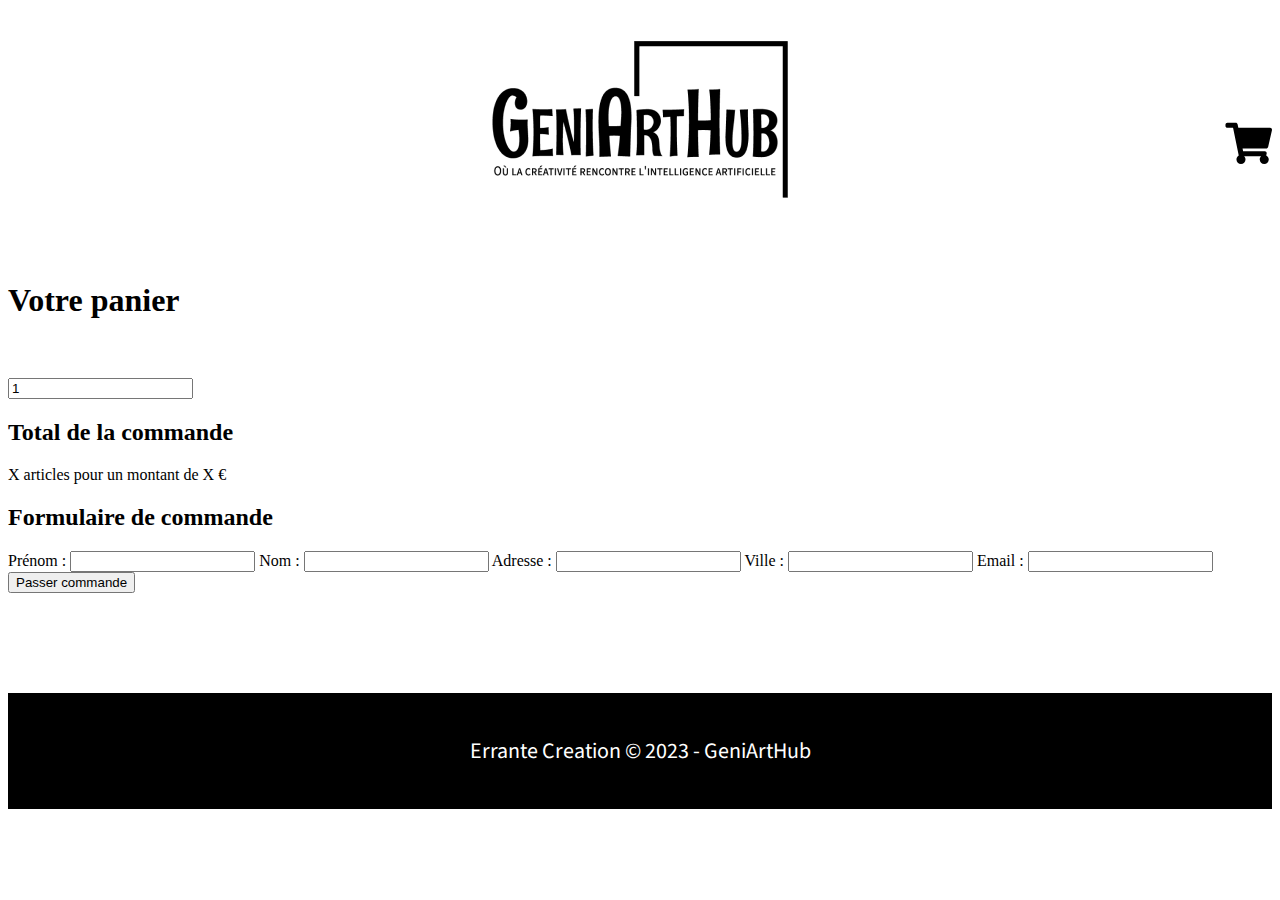
==== front/cart.html @ f2d9289b "Modifie la page product" ====
<!DOCTYPE html>
<html lang="fr">
<head>
    <meta charset="UTF-8">
    <meta name="viewport" content="width=device-width, initial-scale=1.0">
    <link rel="stylesheet" href="https://necolas.github.io/normalize.css/8.0.1/normalize.css">
    <link rel="stylesheet" href="css/style.css">
    <title></title>
</head>
<body class="page">
    <header>
        <div>
            <a href="index.html">
                <img src="img/logo-black.png" alt="Logo GeniArtHub version sombre">
            </a>
            <a href="cart.html"><img src="img/cart.svg" alt="Aller au panier"></a>
        </div>
    </header>

    <main>
        <section id="section-cart">
            <h1>Votre panier</h1>
            <div id="row-cart">
                <div id="flex-cart">
                    <!-- ForEach -->
                    <img src="" alt="">
                    <h2></h2>
                    <p id="format-cart"></p>
                    <p id="prix-cart"></p>
                    <div>
                        <p id="quantite-cart"></p>
                        <input type="number" name="quantity" placeholder="1" value="1" minlength="1">
                    </div>
                    <a id="delete-article" href=""></a>
                </div>
                <h2>Total de la commande</h2>
                <p>X articles pour un montant de X €</p>
            </div>
        </section>

        <section id="section-cart-form">
            <h2>Formulaire de commande</h2>
            <form action="post">
                <label for="prenom">Prénom :</label>
                <input type="text" name="prenom">

                <label for="nom">Nom :</label>
                <input type="text" name="nom">

                <label for="adresse">Adresse :</label>
                <input type="text" name="adresse">

                <label for="ville">Ville :</label>
                <input type="text" name="ville">

                <label for="email">Email :</label>
                <input type="mail" name="email">

                <button>Passer commande</button>
            </form>
        </section>
    </main>

    <footer>
        <p>Errante Creation © 2023 - GeniArtHub</p>
    </footer>
    <script src="js/cart.js"></script>
</body>
</html>
---- front/css/style.css ----
@import url('https://fonts.googleapis.com/css2?family=Rum+Raisin&family=Source+Sans+3:wght@400;900&display=swap');
html {
    --scroll-behavior: smooth;
    scroll-behavior: smooth;
}
.row {
    max-width: 1440px;
    margin:auto;
    width: 100%;
}
header {
    background-color: black;
    height:125px;
    display: flex;
    align-items: center;
}
.hero {
    background: #000;
    margin:0;
    min-height: calc(100vh - 125px);
    display: flex;
    background-image: url("../img/images-art.png");
    background-repeat: no-repeat;
    background-size: cover;
}
.hero h1 {
    margin: 0;
    padding:0;
    color: #FFF;
    text-align: center;
    font-family: 'Source Sans 3', sans-serif;
    font-size: 96px;
    font-style: normal;
    font-weight: 900;
    line-height: normal;
}

.hero a {
    background: #EE7F43;
    display: inline-block;
    color:#FFF;
    text-align: center;
    font-family: 'Source Sans 3', sans-serif;
    font-size: 32px;
    font-style: normal;
    font-weight: 900;
    line-height: normal;
    text-decoration: none;
    padding:12px 57px;
    margin-top: 50px;
}

.hero .row {
    text-align: center;
}

.productlist {
    max-width: 1440px;
    margin:auto;
    text-align: center;
}
.productlist > div {
    position:relative;
}
.productlist > div > img {
    margin:78px 0;
}
.productlist > div > a {
    position: absolute;
    top: 50%;
    right: 0;
}

.productlist .products {
    display:grid;
    grid-template-columns: repeat(3, 1fr);
    gap:30px;
    row-gap: 57px;
}

.products img {
    width:100%;
}

.products article {
    position: relative;
    display: flex;
    align-items: flex-end;
    justify-content: center;
}
.products article a {
    background: #EE7F43;
    display: inline-block;
    color:#FFF;
    text-align: center;
    font-family: 'Source Sans 3', sans-serif;
    font-size: 32px;
    font-style: normal;
    font-weight: 900;
    line-height: normal;
    text-decoration: none;
    padding:12px 57px;
    position:absolute;
    z-index: 9;
    bottom: -30px;
}

footer {
    margin-top: 100px;
    background:#000;
    text-align: center;
    color:#FFF;
    padding:20px 0;
}
footer p {
    font-family: 'Source Sans 3', sans-serif;
    font-size: 22px;
    font-style: normal;
    font-weight: 400;
    line-height: normal;
}

.page header {
    background-color: #fff;
    margin: auto;
    max-width: 1440px;
    height:auto;
    margin:41px auto 80px auto;
   
}
.page header div {
    display: flex;
    justify-content: center;
    align-items: center;
}

.page header div {
    position:relative;
    width: 100%;
}
.page header a:nth-child(2) {
    position:absolute;
    top:50%;
    right:0;
}

.detailoeuvre {
    max-width: 1440px;
    margin:auto;
}

.detailoeuvre article {
    display:grid; 
    grid-template-columns: repeat(2, 1fr);
    gap:85px;
}

figure {
    margin: 0;
    padding: 0;
}
.detailoeuvre img {
    width:100%;
    height:100%;
    object-fit: cover;
}
.detailoeuvre article > div {
    background-color: #F3F3F3;
    width: 100%;
    text-align: center;
}

.detailoeuvre h1,
.detailoeuvre h2 {
    color: #000;
    text-align: center;
    font-family: 'Rum Raisin', sans-serif;
    font-size: 36px;
    font-style: normal;
    font-weight: 400;
    line-height: normal;
}

.detailoeuvre article p {
    color: #000;
    font-family: 'Source Sans 3', sans-serif;
    font-size: 16px;
    font-style: normal;
    font-weight: 400;
    line-height: 187.2%; /* 29.952px */
    max-width: 80%;
    margin: auto;
}
div.price  {
    margin-bottom: 80px;
}
article > div > div.price > p {
    margin: auto;
    margin-top: 80px;
    text-align: center;
    color: #EE7F43;
    font-family: 'Source Sans 3', sans-serif;
    font-size: 32px;
    font-style: normal;
    font-weight: 400;
    line-height: normal;
}
.detailoeuvre .price .showprice {
    display:block;
    text-align: center;
    font-family: 'Source Sans 3', sans-serif;
    color: #000;
    font-size: 40px;
    font-style: normal;
    font-weight: 400;
    line-height: normal;
}
.declinaison input {
    border: 1px solid #EE7F43;
    font-family: 'Source Sans 3', sans-serif;
    height:66px;
    /* width:83px; */
    background-color: transparent;
    text-align: center;
    font-size: 32px;
    font-style: normal;
    font-weight: 400;
    line-height: normal;
    padding: 0;
}
.declinaison select {
    border: 1px solid #EE7F43;
    font-family: 'Source Sans 3', sans-serif;
    height:66px;
    background-color: transparent;
    padding-left:12px;
    font-size: 32px;
    font-style: normal;
    font-weight: 400;
    line-height: normal;

}
.declinaison {
    display:grid;
    grid-template-columns: 25% auto;
    width:80%;
    gap: 24px;
    margin:auto;
}
.button-buy {
    color: #FFF;
    text-align: center;
    font-family: 'Source Sans 3', sans-serif;
    font-size: 32px;
    font-style: normal;
    font-weight: 900;
    line-height: normal;
    background: #EE7F43;
    text-decoration: none;
    padding:12px 57px;
    margin: auto;
    display: inline-block;
    margin-top: 24px;
}
.detailoeuvre h2 {
    margin-top: 50px;
}

.detailoeuvre aside {
    color: #000;
    font-family: 'Source Sans 3', sans-serif;
    font-size: 24px;
    font-style: normal;
    font-weight: 400;
    line-height: normal;
}

p {
    white-space: break-spaces;
}
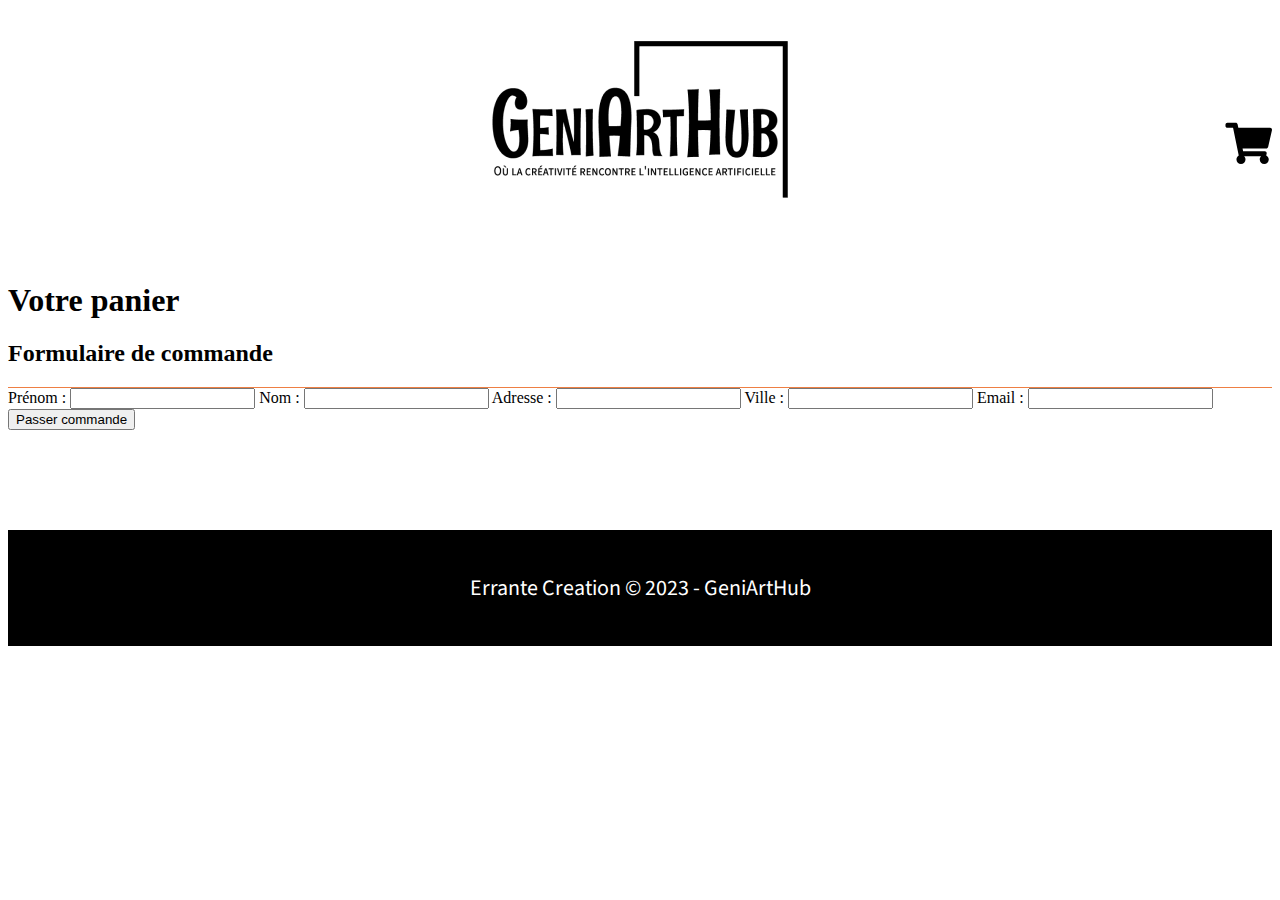
==== commit 18544758: "Ajout fonction panier" ====
--- a/front/cart.html
+++ b/front/cart.html
@@ -13,7 +13,9 @@
             <a href="index.html">
                 <img src="img/logo-black.png" alt="Logo GeniArtHub version sombre">
             </a>
-            <a href="cart.html"><img src="img/cart.svg" alt="Aller au panier"></a>
+            <a id="carticon" href="cart.html">
+                <img src="img/cart.svg" alt="Aller au panier">
+            </a>
         </div>
     </header>
 
@@ -23,24 +25,24 @@
             <div id="row-cart">
                 <div id="flex-cart">
                     <!-- ForEach -->
-                    <img src="" alt="">
+                    <!-- <img src="" alt="">
                     <h2></h2>
                     <p id="format-cart"></p>
                     <p id="prix-cart"></p>
                     <div>
                         <p id="quantite-cart"></p>
-                        <input type="number" name="quantity" placeholder="1" value="1" minlength="1">
+                        <input type="number" name="quantity" placeholder="" minlength="1">
                     </div>
-                    <a id="delete-article" href=""></a>
+                    <a id="delete-article" href=""></a> -->
                 </div>
-                <h2>Total de la commande</h2>
-                <p>X articles pour un montant de X €</p>
+                <!-- <h2>Total de la commande</h2>
+                <p>X articles pour un montant de X €</p> -->
             </div>
         </section>
 
         <section id="section-cart-form">
             <h2>Formulaire de commande</h2>
-            <form action="post">
+            <form id="cart-form" action="post">
                 <label for="prenom">Prénom :</label>
                 <input type="text" name="prenom">
 
@@ -65,5 +67,6 @@
         <p>Errante Creation © 2023 - GeniArtHub</p>
     </footer>
     <script src="js/cart.js"></script>
+    <script src="js/numberitem.js"></script>
 </body>
 </html>--- a/front/css/style.css
+++ b/front/css/style.css
@@ -277,4 +277,33 @@
 
 p {
     white-space: break-spaces;
+}
+
+#section-cart-form {
+    max-width: 1440px;
+    margin: auto;
+}
+
+#cart-form {
+    border-top: 1px solid #EE7F43;
+}
+
+#carticon a {
+    text-decoration: none;
+}
+
+#carticon span {
+    background-color: #ee7f43bd;
+    color: #fff;
+    padding: 8px;
+    font-size: 130%;
+    border-radius: 100%;
+    width: 32px;
+    height: 32px;
+    display: flex;
+    justify-content: center;
+    align-items: center;
+    position: absolute;
+    top: -30px;
+    left: -30px;
 }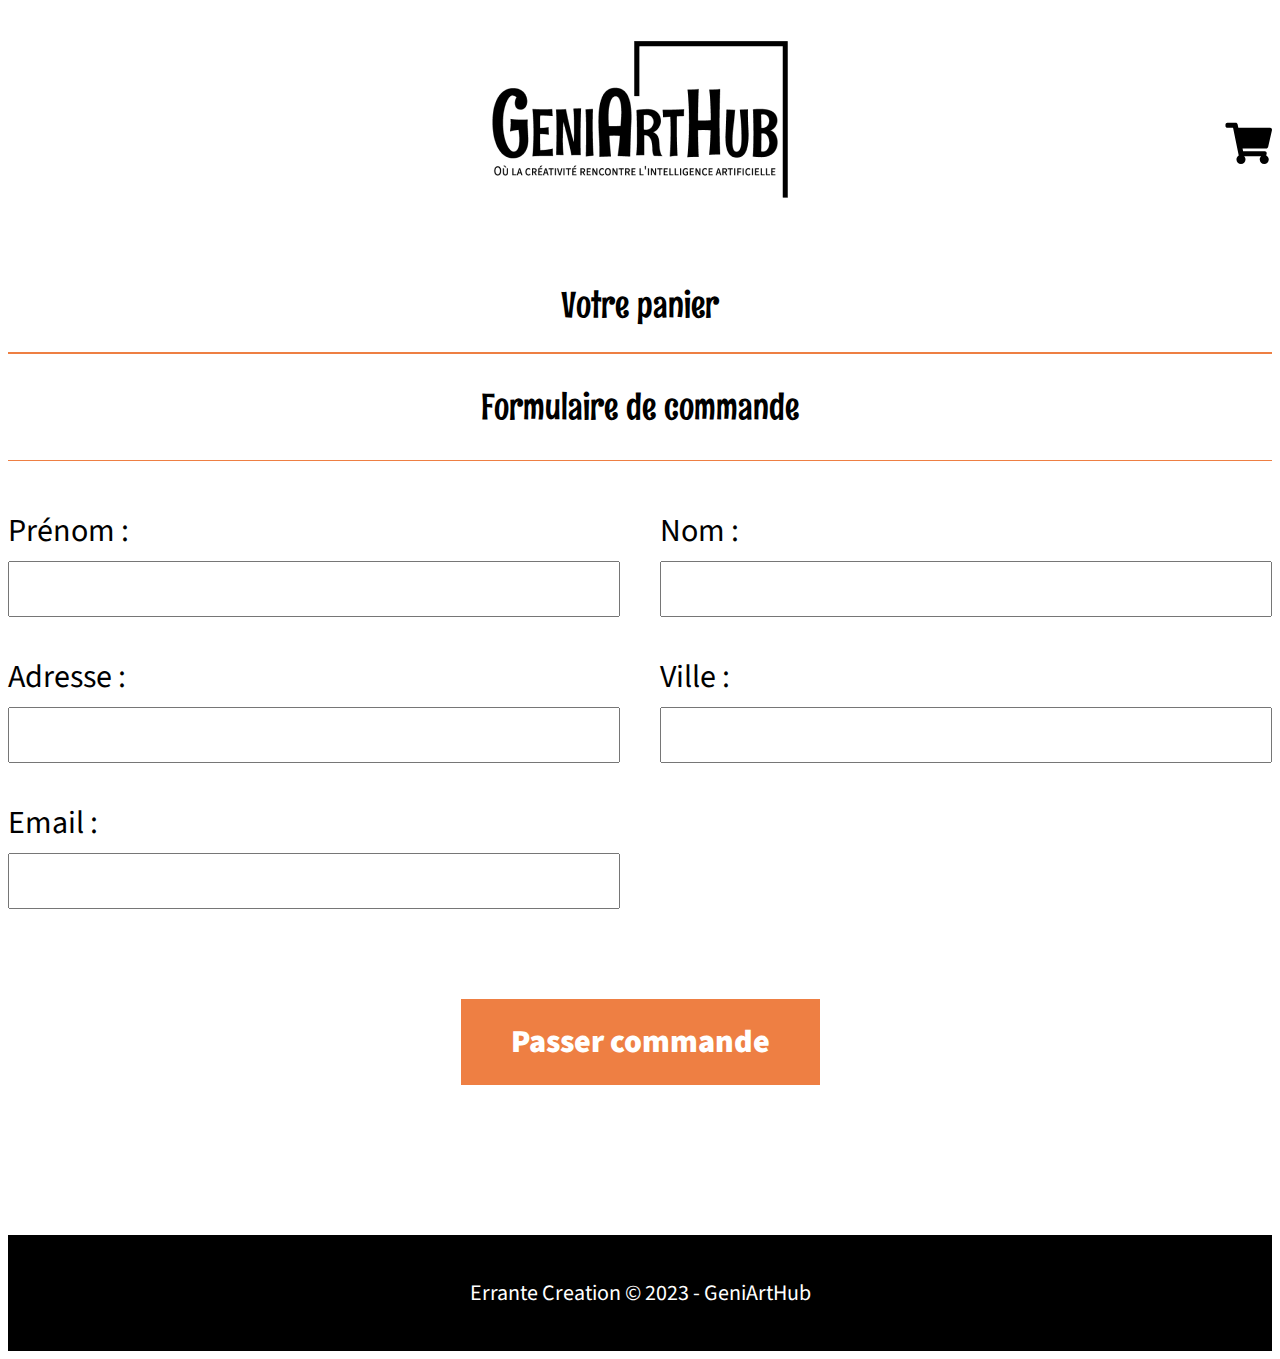
==== commit 94ca3c2b: "Modification de la modale" ====
--- a/front/cart.html
+++ b/front/cart.html
@@ -43,22 +43,32 @@
         <section id="section-cart-form">
             <h2>Formulaire de commande</h2>
             <form id="cart-form" action="post">
-                <label for="prenom">Prénom :</label>
-                <input type="text" name="prenom">
+                <div id="cart-form-grid">
+                    <div>
+                        <label for="prenom">Prénom :</label>
+                        <input type="text" name="prenom">
+                    </div>
+                    <div>
+                        <label for="nom">Nom :</label>
+                        <input type="text" name="nom">
+                    </div>
+                    <div>
+                        <label for="adresse">Adresse :</label>
+                        <input type="text" name="adresse">
+                    </div>
+                    <div>
+                        <label for="ville">Ville :</label>
+                        <input type="text" name="ville">
+                    </div>
+                    <div>
+                        <label for="email">Email :</label>
+                        <input type="mail" name="email">
+                    </div>
+                </div>
 
-                <label for="nom">Nom :</label>
-                <input type="text" name="nom">
-
-                <label for="adresse">Adresse :</label>
-                <input type="text" name="adresse">
-
-                <label for="ville">Ville :</label>
-                <input type="text" name="ville">
-
-                <label for="email">Email :</label>
-                <input type="mail" name="email">
-
-                <button>Passer commande</button>
+                <div id="cart-div-submit">
+                    <input id="cart-submit" type="submit" value="Passer commande"/>
+                </div>
             </form>
         </section>
     </main>
--- a/front/css/style.css
+++ b/front/css/style.css
@@ -282,6 +282,11 @@
 #section-cart-form {
     max-width: 1440px;
     margin: auto;
+}
+
+#row-cart {
+    border-top: 1px solid #EE7F43;
+    border-bottom: 1px solid #EE7F43;
 }
 
 #cart-form {
@@ -306,4 +311,61 @@
     position: absolute;
     top: -30px;
     left: -30px;
+}
+
+#section-cart {
+    max-width: 1440px;
+    margin: auto;
+}
+
+#section-cart h1,
+#section-cart-form h2 
+{
+    text-align: center;
+    font-family: 'Rum Raisin', sans-serif;
+    font-weight: 400;
+    font-size: 36px;
+    line-height: 46px;
+}
+
+#cart-form-grid {
+    display: grid;
+    grid-template-columns: repeat(2, 1fr);
+    gap: 40px;
+
+    margin-top: 50px;
+    margin-bottom: 40px;
+}
+
+#cart-form-grid div {
+    display: inherit;
+}
+
+#cart-form-grid label {
+    font-family: 'Source Sans 3', sans-serif;
+    font-weight: 400;
+    font-size: 32px;
+    line-height: 40px;
+    color: #000;
+    margin-bottom: 10px;
+}
+
+#cart-form-grid input {
+    height: 50px;
+}
+
+#cart-submit {
+    background-color: #EE7F43;
+    margin: 50px auto;
+    padding: 20px 50px;
+    color: #fff;
+    border: none;
+    font-size: 32px;
+    font-weight: 900;
+    font-family: 'Source Sans 3', sans-serif;
+    cursor: pointer;
+}
+
+#cart-div-submit {
+    text-align-last: center;
 }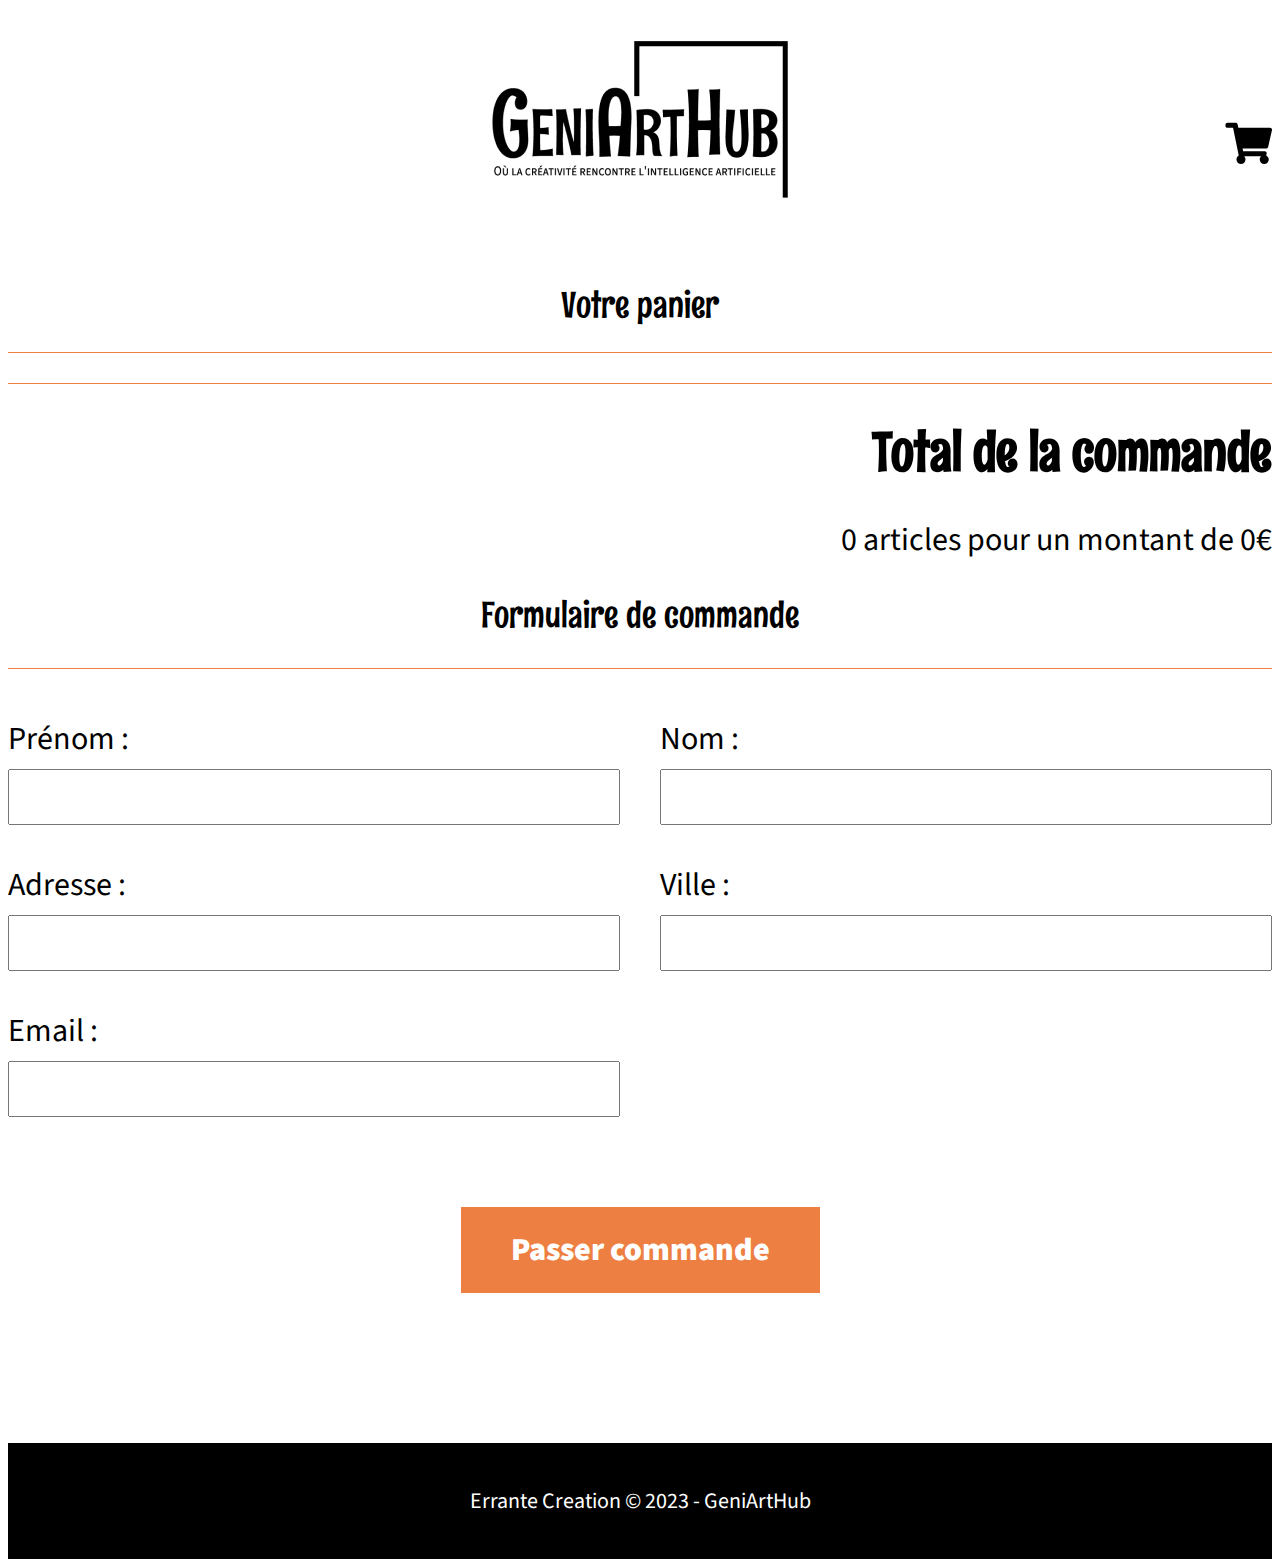
==== commit 9ee33e6a: "Affiche la somme des articles et des prix" ====
--- a/front/cart.html
+++ b/front/cart.html
@@ -5,7 +5,7 @@
     <meta name="viewport" content="width=device-width, initial-scale=1.0">
     <link rel="stylesheet" href="https://necolas.github.io/normalize.css/8.0.1/normalize.css">
     <link rel="stylesheet" href="css/style.css">
-    <title></title>
+    <title>GeniArtHub - Votre panier</title>
 </head>
 <body class="page">
     <header>
@@ -23,20 +23,10 @@
         <section id="section-cart">
             <h1>Votre panier</h1>
             <div id="row-cart">
-                <div id="flex-cart">
-                    <!-- ForEach -->
-                    <!-- <img src="" alt="">
-                    <h2></h2>
-                    <p id="format-cart"></p>
-                    <p id="prix-cart"></p>
-                    <div>
-                        <p id="quantite-cart"></p>
-                        <input type="number" name="quantity" placeholder="" minlength="1">
-                    </div>
-                    <a id="delete-article" href=""></a> -->
-                </div>
-                <!-- <h2>Total de la commande</h2>
-                <p>X articles pour un montant de X €</p> -->
+            </div>
+            <div id="totalCart">
+                <h2>Total de la commande</h2>
+                <p><span id="totalArticles">0</span> articles pour un montant de <span id="prixArticles">0</span>€</p>
             </div>
         </section>
 
@@ -78,5 +68,6 @@
     </footer>
     <script src="js/cart.js"></script>
     <script src="js/numberitem.js"></script>
+    <script src="js/modal.js"></script>
 </body>
 </html>--- a/front/css/style.css
+++ b/front/css/style.css
@@ -219,7 +219,6 @@
     border: 1px solid #EE7F43;
     font-family: 'Source Sans 3', sans-serif;
     height:66px;
-    /* width:83px; */
     background-color: transparent;
     text-align: center;
     font-size: 32px;
@@ -287,6 +286,7 @@
 #row-cart {
     border-top: 1px solid #EE7F43;
     border-bottom: 1px solid #EE7F43;
+    padding-top: 30px;
 }
 
 #cart-form {
@@ -368,4 +368,63 @@
 
 #cart-div-submit {
     text-align-last: center;
+}
+
+/* Le panier */
+.flex-cart {
+    display: flex;
+    align-items: center;
+    justify-content: space-between;
+    margin-bottom: 20px;
+}
+
+.flex-cart img {
+    max-width: 180px;
+    max-height: 180px;
+}
+
+.flex-cart div {
+    display: flex;
+    gap: 10px;
+    align-items: center;
+}
+
+.flex-cart div input {
+    width: 75px;
+    height: 48px;
+}
+
+.cart-title,
+#totalCart
+{
+    font-family: 'Rum Raisin', sans-serif;
+    font-weight: 400;
+    font-size: 36px;
+    line-height: 46px;
+    text-align: center;
+}
+
+.format-cart, 
+.prix-cart, 
+.quantite-cart,
+.flex-cart div input,
+.delete-article
+{
+    font-family: 'Source Sans 3', sans-serif;
+    font-weight: 400;
+    font-size: 32px;
+    line-height: 40px;
+    text-align: center;
+    color: #000;
+}
+
+#totalCart {
+    text-align: right;
+}
+
+#totalCart p {
+    font-family: 'Source Sans 3', sans-serif;
+    font-weight: 400;
+    font-size: 32px;
+    line-height: 40px;
 }